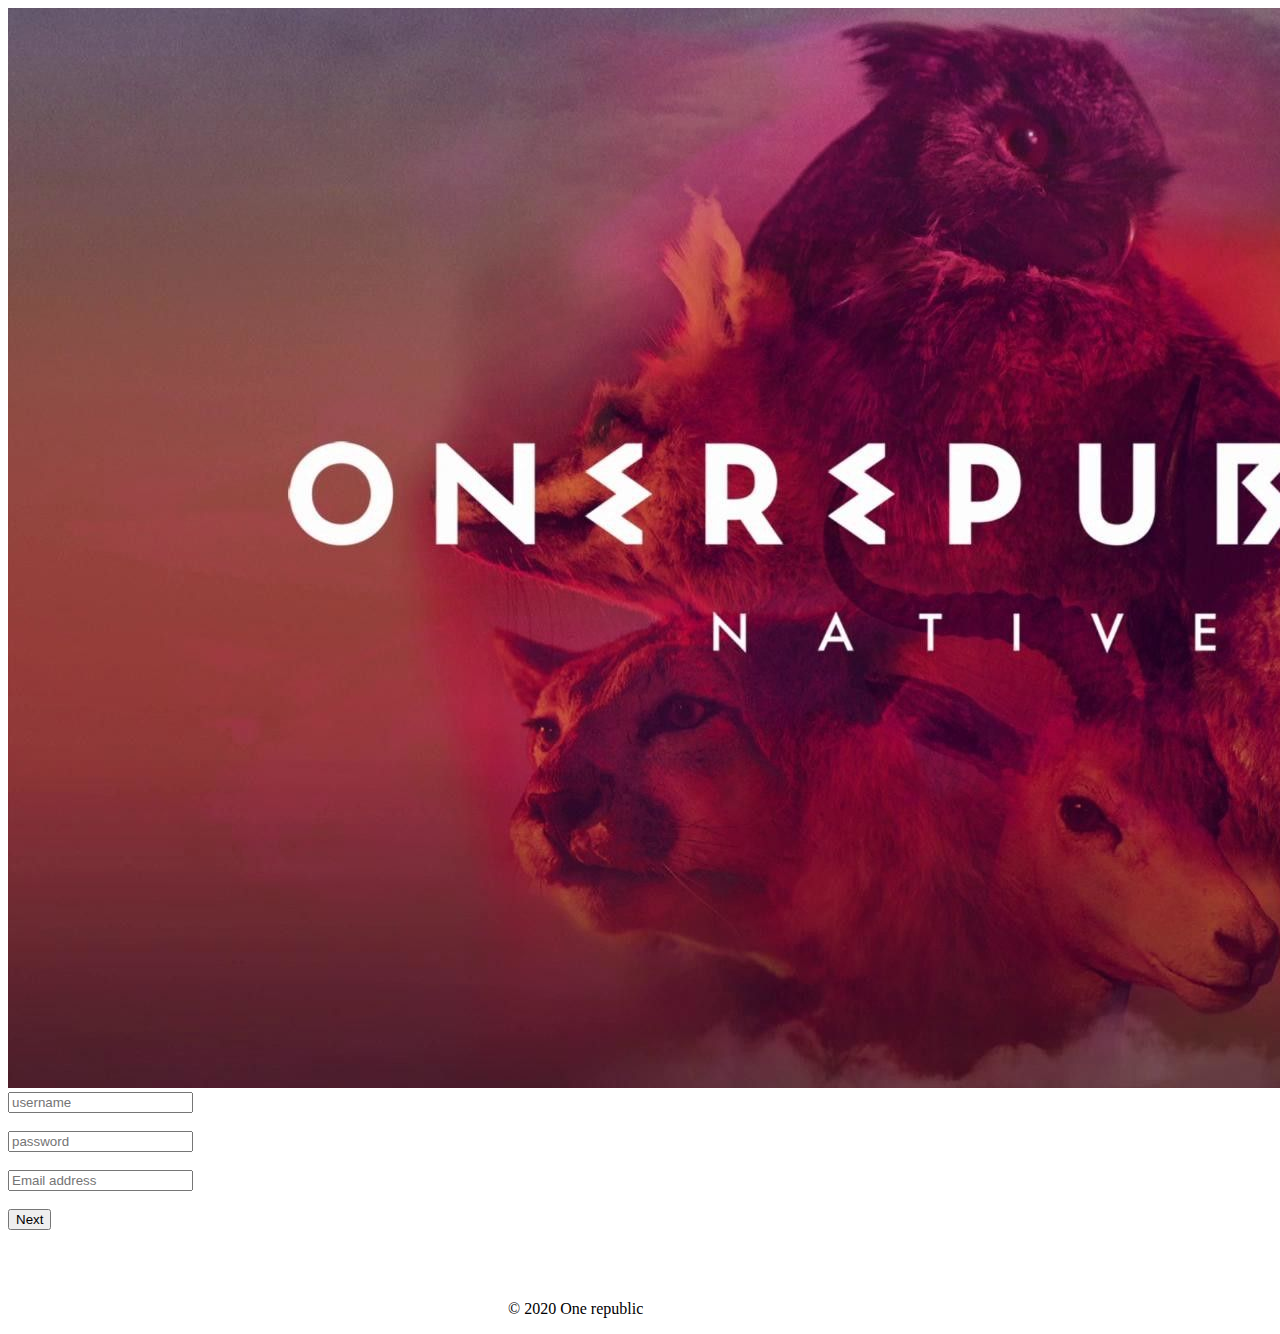
==== index.html @ acd177d9 "This commit will hold the most up to date version" ====
<!DOCTYPE html>
<html>
<head>

<title>Title of the document</title>
</head>

<body>
<Header>
    <!-- further chnage in css -->
<img class="imghead" 
 src="./assets/one republic.jpg"
>
</Header>






<div class="form" >

    <form>
    <label>   
        <input type="text"  class="input"  name="user_name"  placeholder="username"/>         
        <br> 
    </label>    
        <br>
            <label>    
                <input type="text"  class="input"  name="user_password"  placeholder="password"/>    
                </label>     
                <br>
               <br>
                <label>    
                    <input type="text"  class="input"  name="user_email"  placeholder="Email address"/>   
                    </label>     
                   <br>
                    <br>
    
    </form>

    <form class ="nxt" action="about.html">  
       
        <input type="submit" value="Next" />
    </form>
    <br>
    <br>
    <br>
    <footer>
        <address style="margin-left: 200px;" >
    
    </address>
    <p style="margin-left: 500px;">&copy; 2020 One republic</p>
    </footer>
    


















</body>

</html>
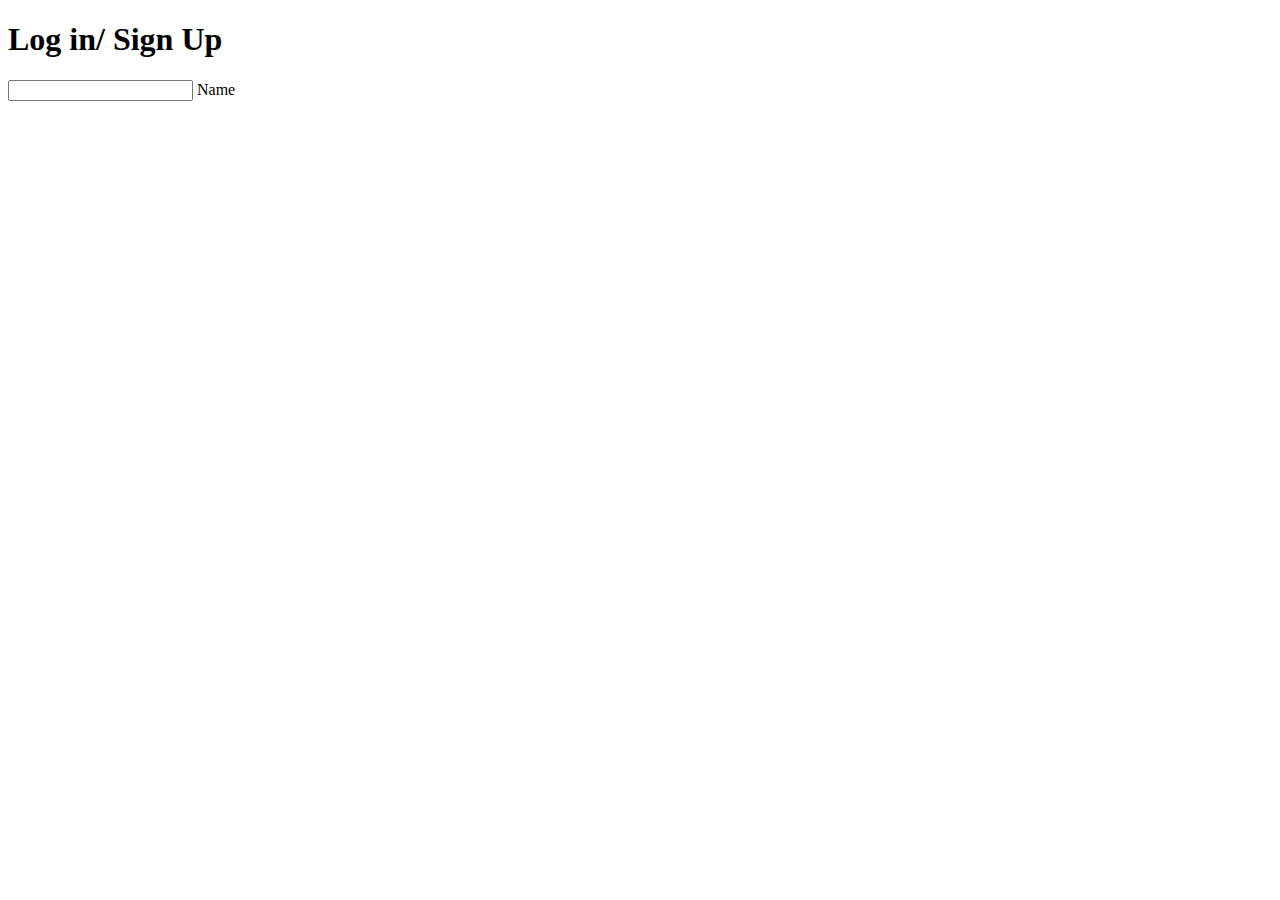
==== commit 1a6180bc: "Most up to date" ====
--- a/index.html
+++ b/index.html
@@ -1,76 +1,24 @@
+
+
+
 <!DOCTYPE html>
 <html>
 <head>
-
-<title>Title of the document</title>
+<link rel="stylesheet" href="mystyle.css">
+<title>Log in</title>
 </head>
-
 <body>
-<Header>
-    <!-- further chnage in css -->
-<img class="imghead" 
- src="./assets/one republic.jpg"
->
-</Header>
+<h1>Log in/ Sign Up</h1>
 
 
+<div class="form">
 
-
-
-
-<div class="form" >
-
-    <form>
-    <label>   
-        <input type="text"  class="input"  name="user_name"  placeholder="username"/>         
-        <br> 
-    </label>    
-        <br>
-            <label>    
-                <input type="text"  class="input"  name="user_password"  placeholder="password"/>    
-                </label>     
-                <br>
-               <br>
-                <label>    
-                    <input type="text"  class="input"  name="user_email"  placeholder="Email address"/>   
-                    </label>     
-                   <br>
-                    <br>
-    
-    </form>
-
-    <form class ="nxt" action="about.html">  
-       
-        <input type="submit" value="Next" />
-    </form>
-    <br>
-    <br>
-    <br>
-    <footer>
-        <address style="margin-left: 200px;" >
-    
-    </address>
-    <p style="margin-left: 500px;">&copy; 2020 One republic</p>
-    </footer>
-    
-
-
-
-
-
-
-
-
-
-
-
-
-
-
-
+<input type="text" name="name" required/> 
+<label for="name" class="user-name"></label>
+<span class="content-name">Name</span>
+</div>
 
 
 
 </body>
-
 </html>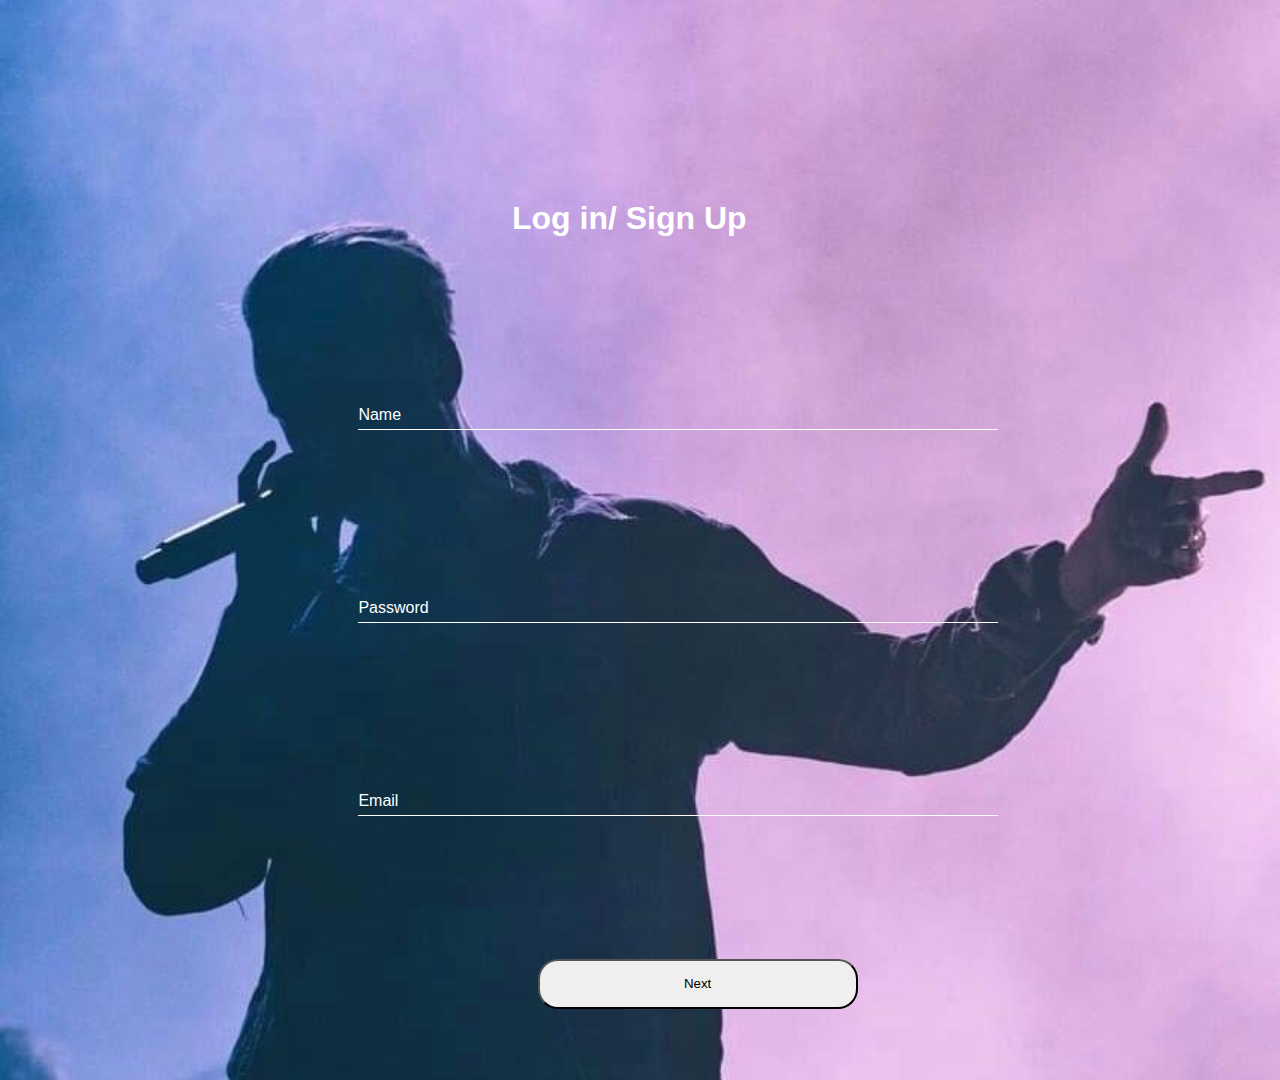
==== commit d7bbde98: "90% done" ====
--- a/index.html
+++ b/index.html
@@ -4,19 +4,64 @@
 <!DOCTYPE html>
 <html>
 <head>
-<link rel="stylesheet" href="mystyle.css">
+<link rel="stylesheet" href="style.css">
+<meta name="viewport" content="width=device-width, initial-scale=1.0">
 <title>Log in</title>
 </head>
 <body>
-<h1>Log in/ Sign Up</h1>
+
+
+<div class="img">
+<div class="body">
+
+<h1 class="log">Log in/ Sign Up</h1>
+<div class="form">
+<form>
+<input type="text" name="name" autocomplete="off"required/> 
+<label for="name" class="label-name">
+<span class="content-name">Name</span>
+</label>
+</form>
+</div>
+
 
 
 <div class="form">
+    <form>
+    <input type="text" name="name" autocomplete="off"required/> 
+    <label for="name" class="label-name">
+    <span class="content-name">Password</span>
+    </label>
+    </form>
+    </div>
 
-<input type="text" name="name" required/> 
-<label for="name" class="user-name"></label>
-<span class="content-name">Name</span>
+
+    <div class="form">
+        <form>
+        <input type="text" name="name" autocomplete="off"required/> 
+        <label for="name" class="label-name">
+        <span class="content-name">Email</span>
+        </label>
+        </form>
+        </div>
+    
+
+<div class="forms">
+        <form action="./home.html">  
+   
+            <input type="submit" value="Next" />
+        </form>
 </div>
+
+
+
+
+
+    </div>
+    </div>
+
+
+
 
 
 
--- a/style.css
+++ b/style.css
@@ -0,0 +1,206 @@
+*{
+    margin:0;
+    padding:0;
+    box-sizing: border-box;
+
+}
+
+
+body{
+    background: url("./assets/concert\ 1.png");
+}
+
+
+
+
+form {
+    display: block;
+    margin-top: 0em;
+ 
+}
+
+.img{
+    background-image: url("/looo.jpg");
+     -webkit-background-size: cover;
+ background-size: cover;
+ background-position: center center;
+ /* filter: blur(1px);
+ -webkit-filter: blur(1px); */
+
+}
+
+
+.body{
+    height:120vh;
+    width: auto;
+    justify-content: space-around;
+    align-self: center;
+    flex-direction: column;
+    font-family: sans-serif;
+    display: flex;
+}
+
+
+.log{
+    margin-left: 40%;
+    margin-top: 10%;
+    color: white;
+}
+
+
+.form{
+    width: 50%;
+    position: relative;
+    height: 50px;
+   margin-left: 28%;
+   overflow: hidden;
+   background: transparent;
+}
+
+
+.form input{
+    width: 100%;
+    height: 100%;
+    color: red;
+    padding-top: 20px;
+    border: none;
+    outline: none;
+    background: transparent;
+}
+
+
+.form label {
+    position: absolute;
+    bottom: 0px;
+    left: 0;
+    height: 100%;
+    width:100%;
+    pointer-events: none;
+    border-bottom: 1px solid white;
+    background: transparent;
+}
+
+
+.form label::after{
+    content: "";
+    position: absolute;
+    height: 100%;
+    width: 100%;
+    border-bottom: 3px solid #5fa8d3;
+    left: 0px;
+    bottom:-1px;
+    transform: translateX(-100%);
+    transition: transform 0.3s ease;
+    background: transparent;
+}
+
+.content-name{
+    position: absolute;
+    bottom: 5px;
+    left:0px;
+    transition: all 0.5s ease-out;
+    background: transparent;
+    color: white;
+}
+
+.form input:focus + .label-name .content-name, .form input:valid + .label-name .content-name {
+    transform: translateY(-150%);
+    font-size: 14px;
+    color: cadetblue;
+ 
+}
+
+
+.form input:focus+.label-name::after, .form input:valid + .label-name::after{
+
+    transform: translateX(0%);
+}
+
+.forms{
+    width: 50%;
+   
+    height: 50px;
+   margin-left: 28%;
+   overflow: hidden;
+   background: transparent;
+
+   
+}
+
+
+
+
+
+input[type="submit" i] {
+    appearance: push-button;
+    user-select: none;
+    white-space: pre;
+    align-items: flex-start;
+    text-align: center;
+    cursor: default;
+    color: -internal-light-dark(buttontext, rgb(170, 170, 170));
+    background-color: -internal-light-dark(rgb(239, 239, 239), rgb(74, 74, 74));
+    box-sizing: border-box;
+    padding: 1px 6px;
+    border-width: 2px;
+    border-style: outset;
+    border-color: -internal-light-dark(rgb(118, 118, 118), rgb(195, 195, 195));
+    border-image: initial;
+    width: 50%;
+    position: relative;
+    height: 50px;
+   margin-left: 28%;
+   overflow: hidden;
+border-radius: 20px;
+}
+
+
+
+
+
+
+
+
+
+
+
+/* 
+.imghead{
+    height: 100%;
+    width: 100%;
+    object-fit: cover;
+    object-position: top;
+    position: absolute;
+width: 1440px;
+height: 337px;
+left: 0px;
+top: 0px;
+object-fit: cover;
+}
+
+.banner{
+    height: 50vh;
+  width: 100%;
+  position: relative;
+}
+
+
+.form{
+
+margin-left: 40%;
+margin-top: 10%;
+width:400px;
+background-color: beige;
+}
+/* 
+
+.middle{
+    height:70vh;
+    background: linear-gradient(#f3d1ff, #f3d1ff);
+} */
+
+/* 
+.footer{
+    background-color: beige;
+    height: 10%;
+}  */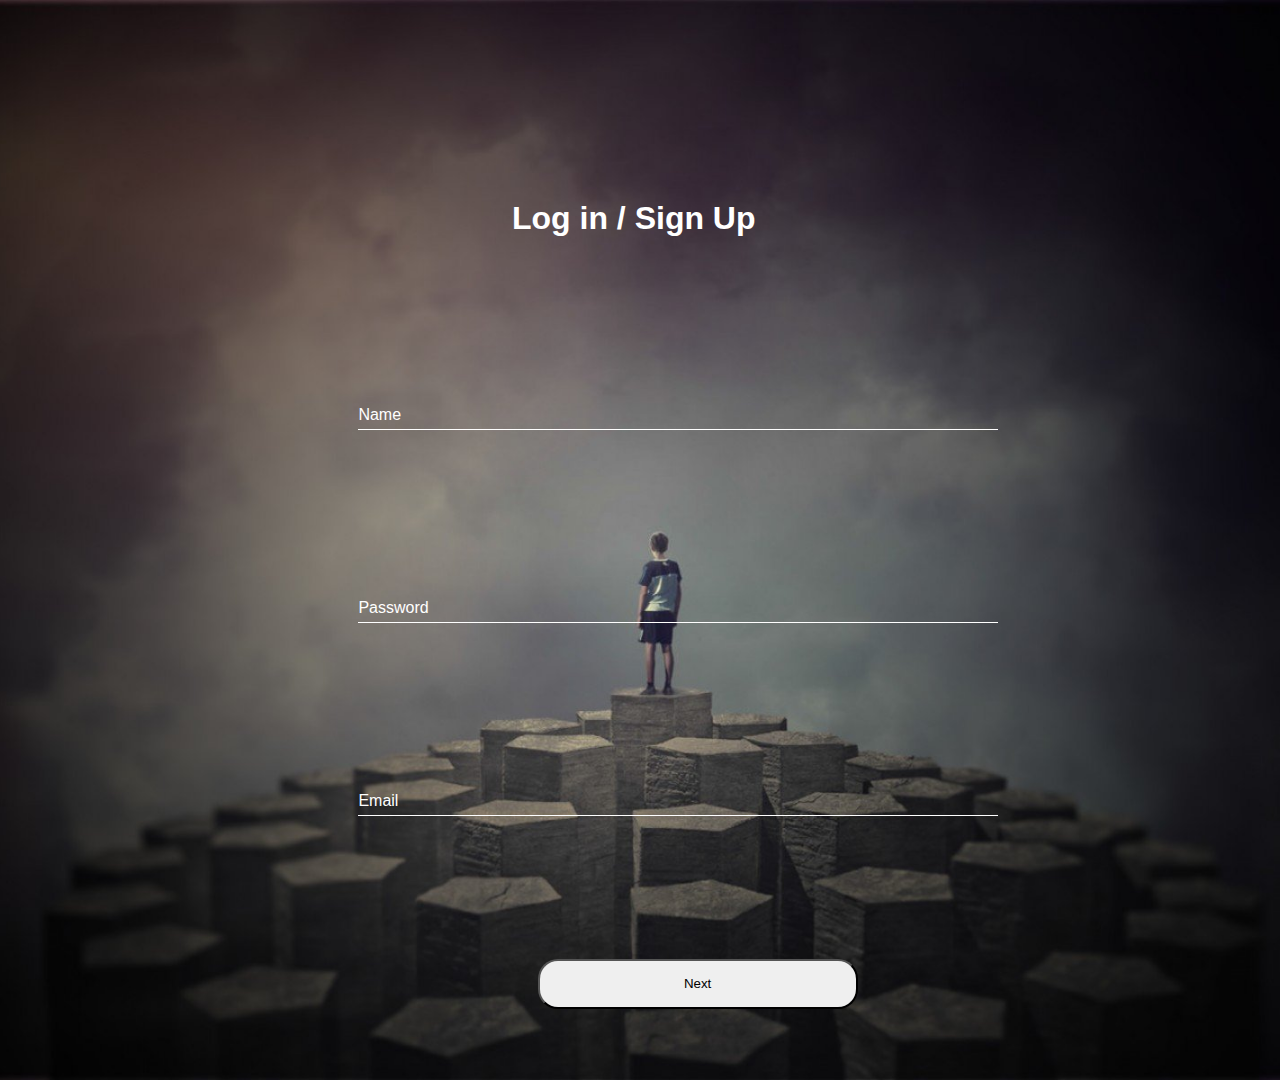
==== commit f55e7964: "linked" ====
--- a/index.html
+++ b/index.html
@@ -13,8 +13,9 @@
 
 <div class="img">
 <div class="body">
-
-<h1 class="log">Log in/ Sign Up</h1>
+<div class="h">
+<h1 class="log">Log in /  Sign Up</h1>
+</div>
 <div class="form">
 <form>
 <input type="text" name="name" autocomplete="off"required/> 
--- a/style.css
+++ b/style.css
@@ -7,7 +7,7 @@
 
 
 body{
-    background: url("./assets/concert\ 1.png");
+    background: url("/sign\ in.jpg");
 }
 
 
@@ -20,7 +20,7 @@
 }
 
 .img{
-    background-image: url("/looo.jpg");
+    background-image: url("/sign\ in.jpg");
      -webkit-background-size: cover;
  background-size: cover;
  background-position: center center;
@@ -61,7 +61,7 @@
 .form input{
     width: 100%;
     height: 100%;
-    color: red;
+    color: white;
     padding-top: 20px;
     border: none;
     outline: none;
@@ -203,4 +203,15 @@
 .footer{
     background-color: beige;
     height: 10%;
-}  */+}  */
+
+
+
+@media (max-width: 640px) {
+    .h{
+        margin-right: 19%;
+       display:inline-block;
+    }
+  
+  }
+  